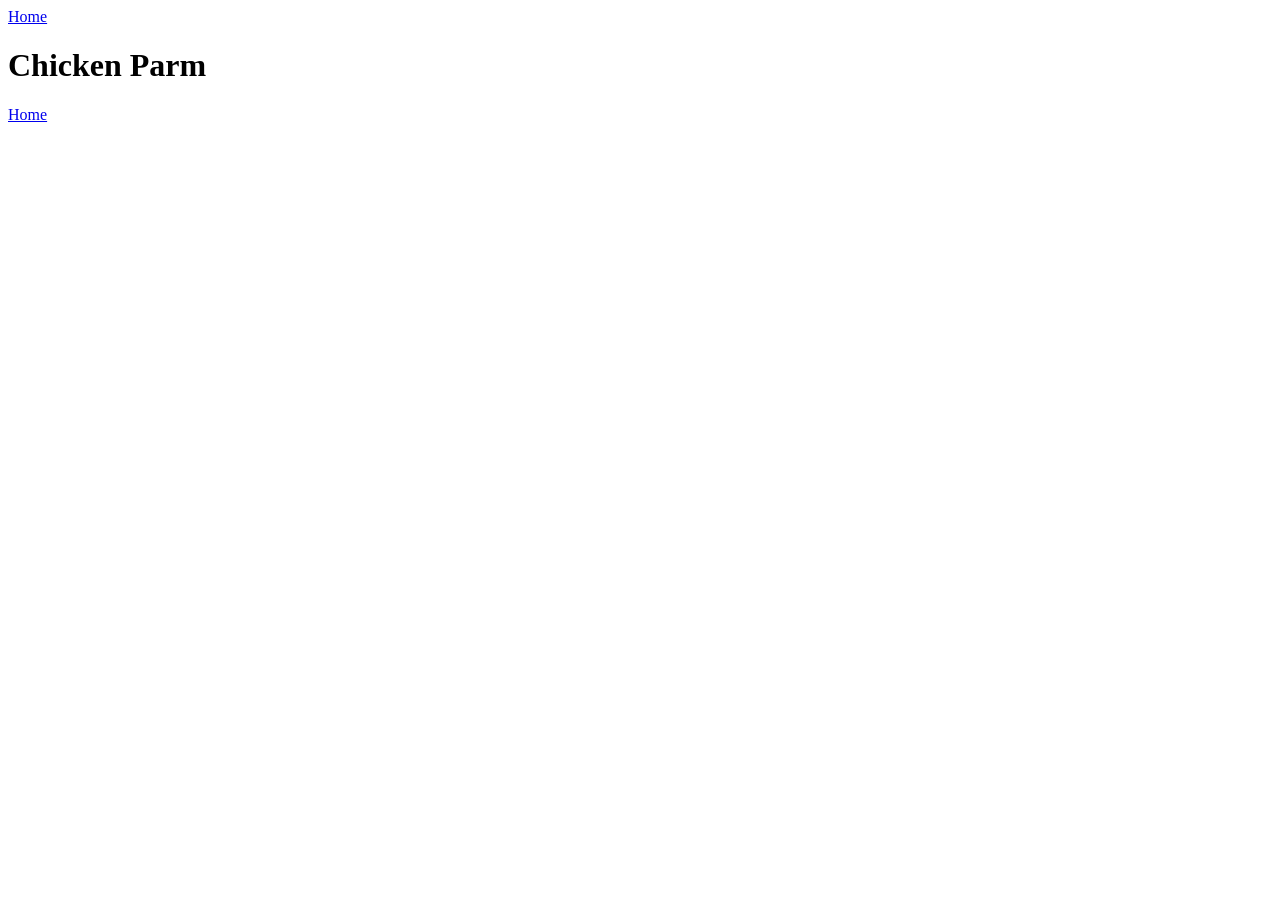
==== recipes/chicken-parm.html @ 42a7854e "Add chicken parm and grilled chicken pages" ====
<!DOCTYPE html>
<html lang="en">
<head>
    <meta charset="UTF-8">
    <meta name="viewport" content="width=device-width, initial-scale=1.0">
    <title>Document</title>
</head>
<body>
    <a href="../index.html">Home</a>

    <h1>Chicken Parm</h1>

    <a href="../index.html">Home</a>
</body>
</html>
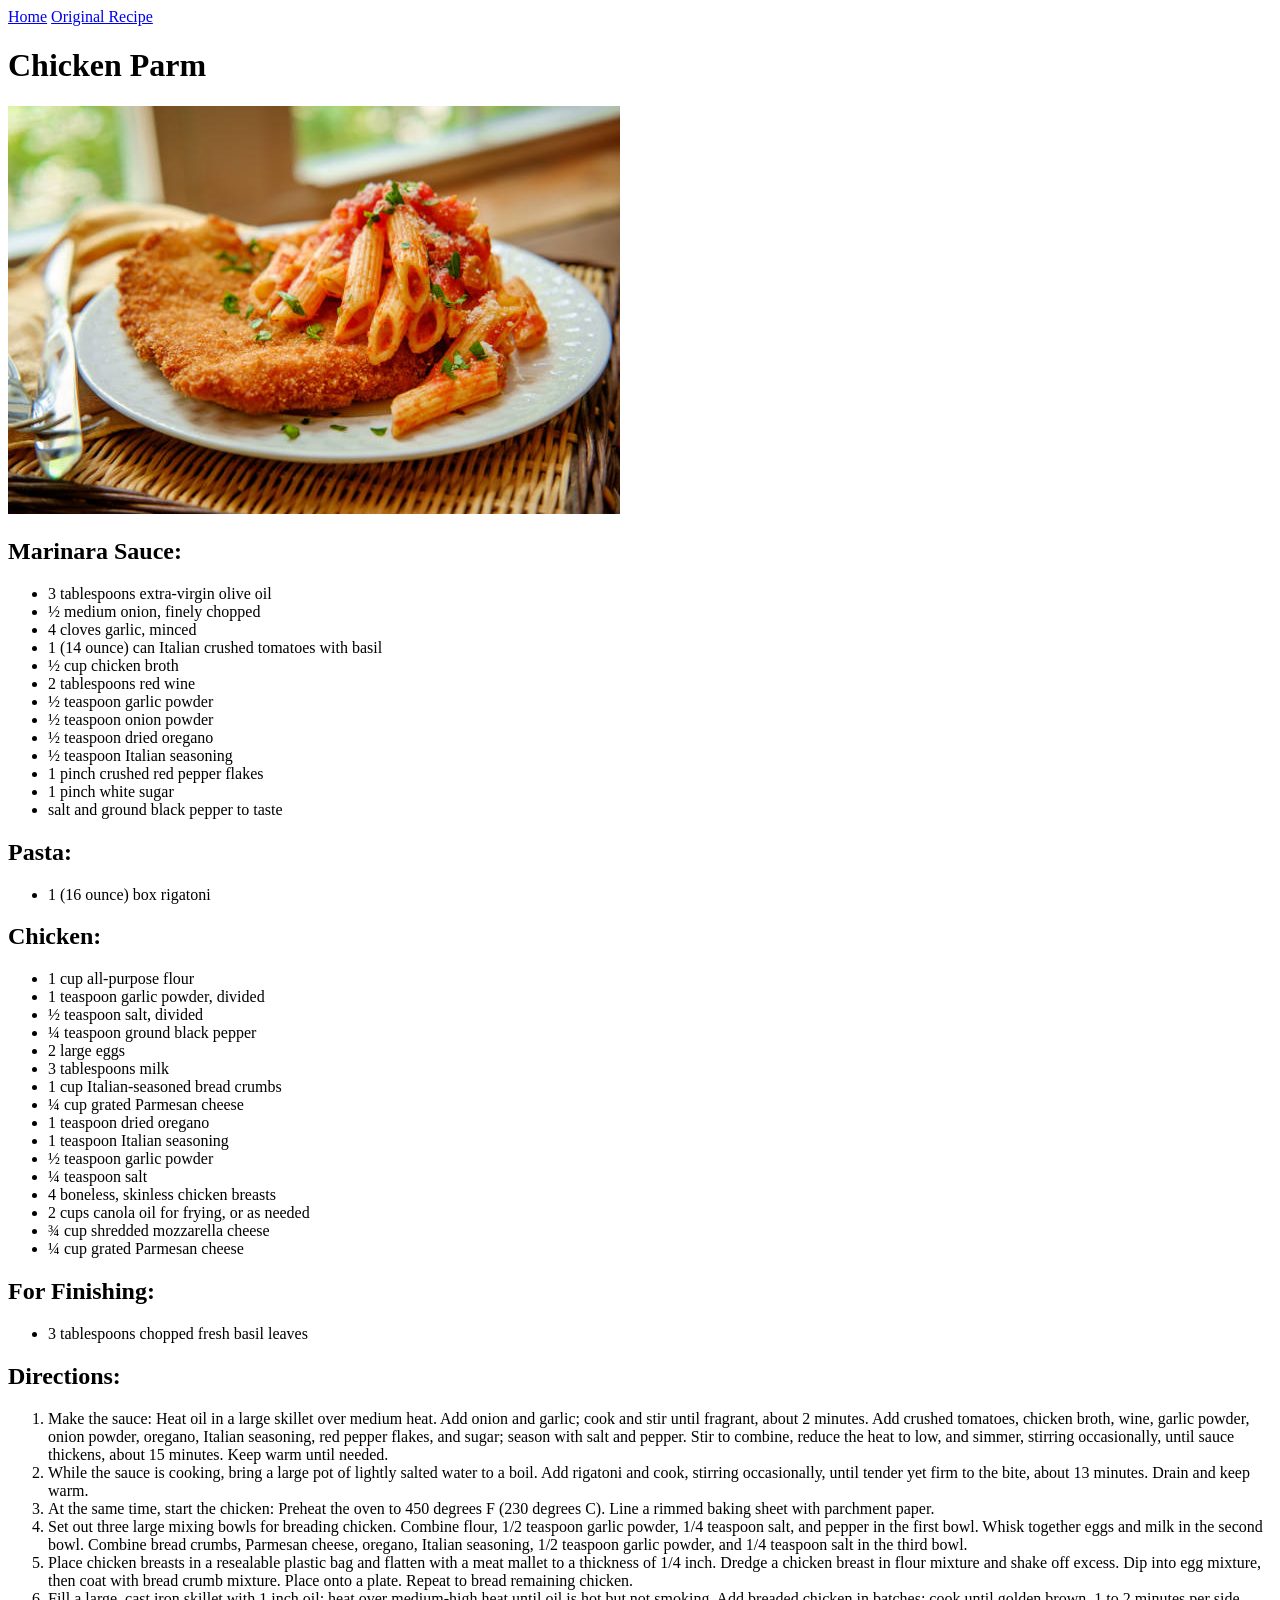
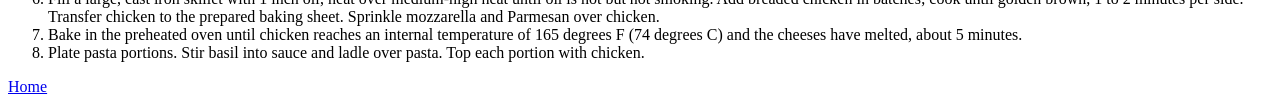
==== commit 386931b7: "Finish chicken parm page" ====
--- a/recipes/chicken-parm.html
+++ b/recipes/chicken-parm.html
@@ -7,8 +7,67 @@
 </head>
 <body>
     <a href="../index.html">Home</a>
+    <a href="https://www.allrecipes.com/recipe/261551/best-chicken-parmesan/" target="_blank" rel="noreferrer">Original Recipe</a>
+    <h1>Chicken Parm</h1>
+    <img src="../images/chicken-parm.jpg" alt="Crispy chicken parm on a plate with zidi and marinara sauce" width="612" height="408">
+    <h2>Marinara Sauce:</h2>
+    <ul>
+        <li>3 tablespoons extra-virgin olive oil</li>
+        <li>½ medium onion, finely chopped</li>
+        <li>4 cloves garlic, minced</li>
+        <li>1 (14 ounce) can Italian crushed tomatoes with basil</li>
+        <li>½ cup chicken broth</li>
+        <li>2 tablespoons red wine</li>
+        <li>½ teaspoon garlic powder</li>
+        <li>½ teaspoon onion powder</li>
+        <li>½ teaspoon dried oregano</li>
+        <li>½ teaspoon Italian seasoning</li>
+        <li>1 pinch crushed red pepper flakes</li>
+        <li>1 pinch white sugar</li>
+        <li>salt and ground black pepper to taste</li>
+    </ul>
 
-    <h1>Chicken Parm</h1>
+    <h2>Pasta:</h2>
+    <ul>
+        <li>1 (16 ounce) box rigatoni</li>
+    </ul>
+
+    <h2>Chicken:</h2>
+    <ul>
+        <li>1 cup all-purpose flour</li>
+        <li>1 teaspoon garlic powder, divided</li>
+        <li>½ teaspoon salt, divided</li>
+        <li>¼ teaspoon ground black pepper</li>
+        <li>2 large eggs</li>
+        <li>3 tablespoons milk</li>
+        <li>1 cup Italian-seasoned bread crumbs</li>
+        <li>¼ cup grated Parmesan cheese</li>
+        <li>1 teaspoon dried oregano</li>
+        <li>1 teaspoon Italian seasoning</li>
+        <li>½ teaspoon garlic powder</li>
+        <li>¼ teaspoon salt</li>
+        <li>4 boneless, skinless chicken breasts</li>
+        <li>2 cups canola oil for frying, or as needed</li>
+        <li>¾ cup shredded mozzarella cheese</li>
+        <li>¼ cup grated Parmesan cheese</li>
+    </ul>
+
+    <h2>For Finishing:</h2>
+    <ul>
+        <li>3 tablespoons chopped fresh basil leaves</li>
+    </ul>
+
+    <h2>Directions:</h2>
+    <ol>
+        <li>Make the sauce: Heat oil in a large skillet over medium heat. Add onion and garlic; cook and stir until fragrant, about 2 minutes. Add crushed tomatoes, chicken broth, wine, garlic powder, onion powder, oregano, Italian seasoning, red pepper flakes, and sugar; season with salt and pepper. Stir to combine, reduce the heat to low, and simmer, stirring occasionally, until sauce thickens, about 15 minutes. Keep warm until needed.</li>
+        <li>While the sauce is cooking, bring a large pot of lightly salted water to a boil. Add rigatoni and cook, stirring occasionally, until tender yet firm to the bite, about 13 minutes. Drain and keep warm.</li>
+        <li>At the same time, start the chicken: Preheat the oven to 450 degrees F (230 degrees C). Line a rimmed baking sheet with parchment paper.</li>
+        <li>Set out three large mixing bowls for breading chicken. Combine flour, 1/2 teaspoon garlic powder, 1/4 teaspoon salt, and pepper in the first bowl. Whisk together eggs and milk in the second bowl. Combine bread crumbs, Parmesan cheese, oregano, Italian seasoning, 1/2 teaspoon garlic powder, and 1/4 teaspoon salt in the third bowl.</li>
+        <li>Place chicken breasts in a resealable plastic bag and flatten with a meat mallet to a thickness of 1/4 inch. Dredge a chicken breast in flour mixture and shake off excess. Dip into egg mixture, then coat with bread crumb mixture. Place onto a plate. Repeat to bread remaining chicken.</li>
+        <li>Fill a large, cast iron skillet with 1 inch oil; heat over medium-high heat until oil is hot but not smoking. Add breaded chicken in batches; cook until golden brown, 1 to 2 minutes per side. Transfer chicken to the prepared baking sheet. Sprinkle mozzarella and Parmesan over chicken.</li>
+        <li>Bake in the preheated oven until chicken reaches an internal temperature of 165 degrees F (74 degrees C) and the cheeses have melted, about 5 minutes.</li>
+        <li>Plate pasta portions. Stir basil into sauce and ladle over pasta. Top each portion with chicken.</li>
+    </ol>
 
     <a href="../index.html">Home</a>
 </body>
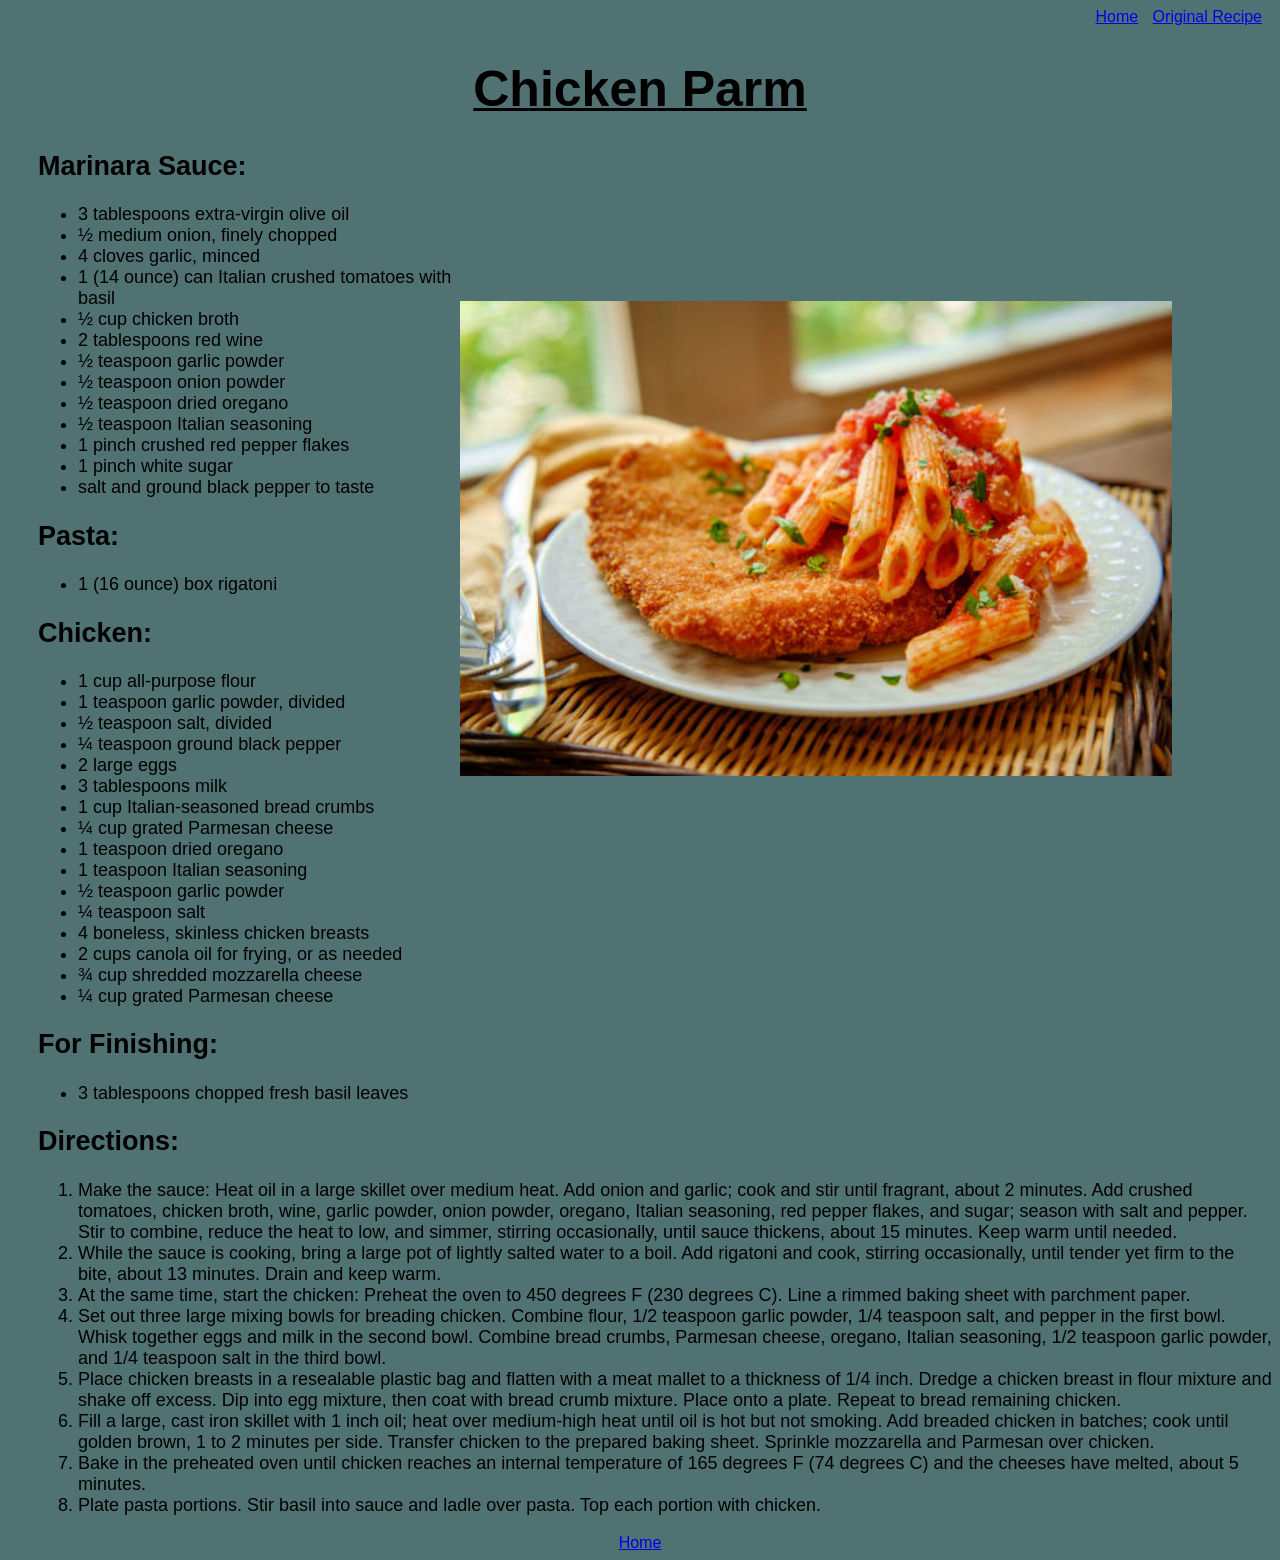
==== commit 8e76300e: "Finalize all recipe pages Add better image handling to all pages, extend CSS styling to chicken parm" ====
--- a/recipes/chicken-parm.html
+++ b/recipes/chicken-parm.html
@@ -3,13 +3,16 @@
 <head>
     <meta charset="UTF-8">
     <meta name="viewport" content="width=device-width, initial-scale=1.0">
-    <title>Document</title>
+    <title>Chicken Parm</title>
+    <link rel="stylesheet" href="../styles/styles-recipes.css">
 </head>
 <body>
-    <a href="../index.html">Home</a>
-    <a href="https://www.allrecipes.com/recipe/261551/best-chicken-parmesan/" target="_blank" rel="noreferrer">Original Recipe</a>
+    <div class="links">
+        <a class="link-top" href="../index.html">Home</a>
+        <a class="link-top" href="https://www.allrecipes.com/recipe/261551/best-chicken-parmesan/" target="_blank" rel="noreferrer">Original Recipe</a>
+    </div>
     <h1>Chicken Parm</h1>
-    <img src="../images/chicken-parm.jpg" alt="Crispy chicken parm on a plate with zidi and marinara sauce" width="612" height="408">
+    <img class="chicken-parm" src="../images/chicken-parm.jpg" alt="Crispy chicken parm on a plate with zidi and marinara sauce" width="612" height="408">
     <h2>Marinara Sauce:</h2>
     <ul>
         <li>3 tablespoons extra-virgin olive oil</li>
@@ -69,6 +72,8 @@
         <li>Plate pasta portions. Stir basil into sauce and ladle over pasta. Top each portion with chicken.</li>
     </ol>
 
-    <a href="../index.html">Home</a>
+    <div class="link-bottom">
+        <a href="../index.html">Home</a>
+    </div>
 </body>
 </html>
--- a/styles/styles-recipes.css
+++ b/styles/styles-recipes.css
@@ -0,0 +1,56 @@
+html {
+    box-sizing: border-box;
+    font-family: Impact, Haettenschweiler, 'Arial Narrow Bold', sans-serif;
+    background-color: rgb(81, 114, 114);
+}
+
+.chicken-tenders {
+    height: auto;
+    width: 650px;
+}
+
+.grilled-chicken {
+    height: auto;
+    width: 612px;
+}
+
+.chicken-parm {
+    height: auto;
+    width: 712px;
+    margin-top: 150px;
+}
+
+img {
+    float: right;
+    margin-right: 100px;
+}
+
+.links {
+    text-align: right;
+}
+
+.link-top {
+    margin-right: 10px;
+}
+
+.link-bottom {
+    text-align: center;
+}
+
+h1 {
+    text-align: center;
+    font-size: 50px;
+    text-decoration: underline 3px;
+}
+
+h2 {
+    font-size: 27px;
+}
+
+h2, ul, ol {
+    margin-left: 30px;
+}
+
+ul, ol {
+    font-size: 18px;
+}
